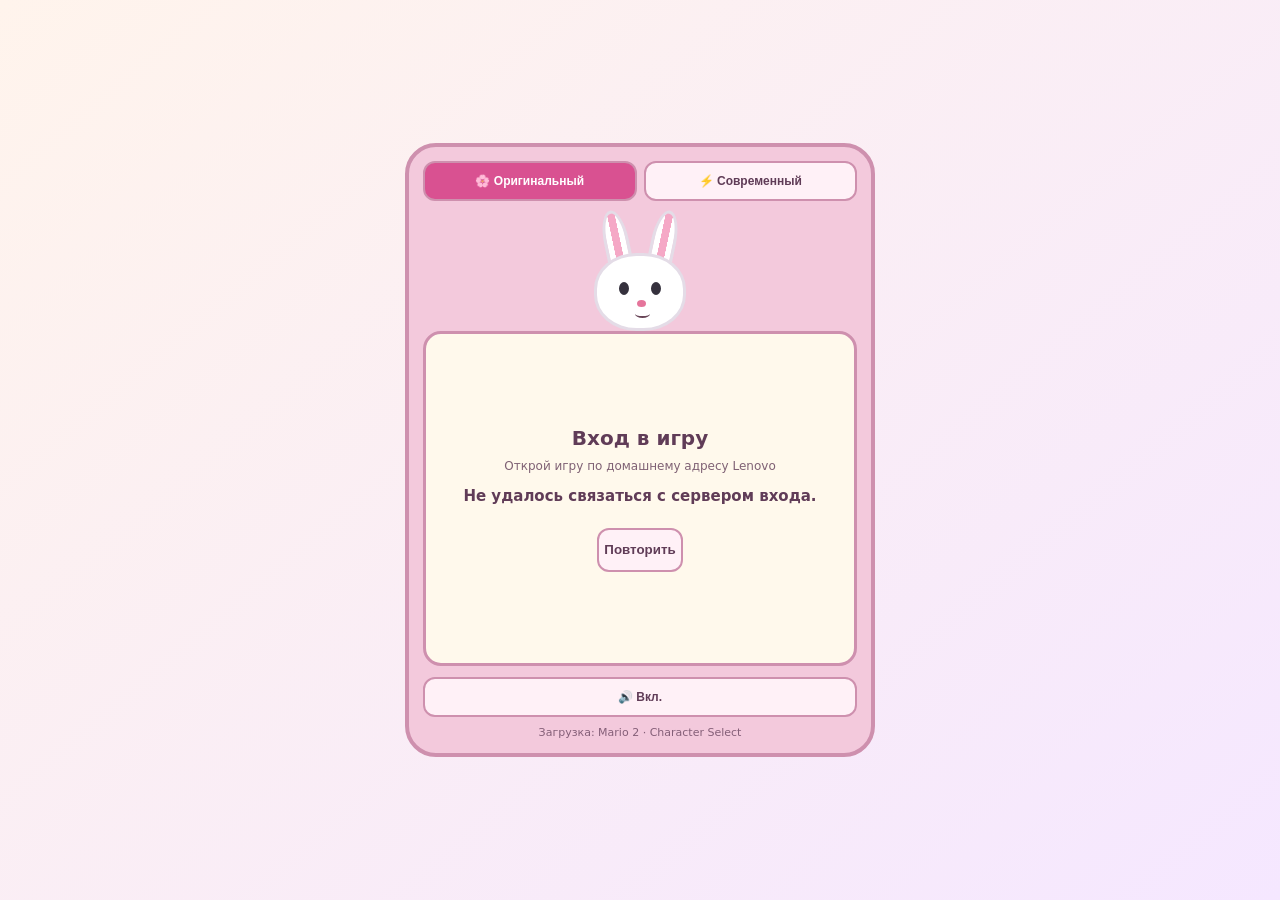
==== index.html @ db87d75c "Pause earned Mario time with native START and preserve remaining server budget" ====
<!doctype html><html lang="ru"><head><meta charset="utf-8"><meta name="viewport" content="width=device-width,initial-scale=1,viewport-fit=cover"><title>Умный зайчик</title><link rel="stylesheet" href="styles.css?v=english-lessons-20261122"></head><body>
<main class="console auth-required" id="app">
 <div class="theme-bar"><button data-theme="original" class="selected">🌸 Оригинальный</button><button data-theme="modern">⚡ Современный</button><button data-theme="mario" id="mario-theme" hidden>🍄 Марио</button></div>
 <div class="nes-controls" id="nes-controls" hidden>
   <label class="nes-level-picker">Уровень <select id="nes-level"><optgroup label="Мир 1"><option value="0">1-1</option><option value="1">1-2</option><option value="2">1-3</option><option value="3">1-4</option></optgroup><optgroup label="Мир 2"><option value="4">2-1</option><option value="5">2-2</option><option value="6">2-3</option><option value="7">2-4</option></optgroup><optgroup label="Мир 3"><option value="8">3-1</option><option value="9">3-2</option><option value="10">3-3</option><option value="11">3-4</option></optgroup><optgroup label="Мир 4"><option value="12">4-1</option><option value="13">4-2</option><option value="14">4-3</option><option value="15">4-4</option></optgroup><optgroup label="Мир 5"><option value="16">5-1</option><option value="17">5-2</option><option value="18">5-3</option><option value="19">5-4</option></optgroup><optgroup label="Мир 6"><option value="20">6-1</option><option value="21">6-2</option><option value="22">6-3</option><option value="23">6-4</option></optgroup><optgroup label="Мир 7"><option value="24">7-1</option><option value="25">7-2</option><option value="26">7-3</option><option value="27">7-4</option></optgroup><optgroup label="Мир 8"><option value="28">8-1</option><option value="29">8-2</option><option value="30">8-3</option><option value="31">8-4</option></optgroup></select></label>
   <button type="button" id="nes-toggle" aria-expanded="false">📺 Настоящий уровень</button>
   <p class="hint nes-route-credit">Маршруты TAS: <a href="https://tasvideos.org/3728M" target="_blank" rel="noopener noreferrer">HappyLee и Mars608</a> · автоматическое прохождение</p>
   <div id="nes-setup" hidden>
    <label for="nes-rom">Выберите Super Mario Bros. для NES</label>
    <input id="nes-rom" type="file" accept=".nes,application/octet-stream">
    <p class="hint" id="nes-status" role="status"></p>
   </div>
 </div>
 <div class="rabbit-zone" id="mario-stage">
  <div class="nes-screen" id="nes-screen" hidden><canvas id="nes-picture" width="256" height="240" aria-label="Super Mario Bros., мир 1-1"></canvas><div class="nes-caption"><span id="nes-level-label">Мир 1-1</span><span id="nes-caption">Ждёт задания</span></div></div>
  <div class="mario-stage-tools">
   <span class="mario-area" id="mario-area">Поляна</span>
   <div class="mario-friends" role="group" aria-label="Персонажи Марио">
    <button type="button" id="mario-mushroom" aria-label="Супергриб"><span></span></button>
    <button type="button" id="mario-koopa" aria-label="Купа"><span></span></button>
    <button type="button" id="mario-goomba" aria-label="Гумба"><span></span></button>
   </div>
  </div>
  <div class="mario-track" id="mario-track">
   <div class="rabbit" id="rabbit"><div class="ear left"></div><div class="ear right"></div><div class="head"><i class="eye left"></i><i class="eye right"></i><i class="nose"></i><i class="smile"></i></div><span class="mario-art" id="mario-art" aria-hidden="true"></span></div>
   <span class="mario-flag" aria-hidden="true"></span>
  </div>
  <span class="mario-stars" aria-hidden="true">✦　✧　✦</span>
  <span class="mario-secret" id="mario-secret" role="status"></span>
 </div>
 <section class="display" aria-live="polite"><div class="stats" id="stats" hidden><span id="counter"></span><span id="score"></span></div><div class="progress" id="progress" hidden><div id="progress-fill"></div></div><h1 id="heading">🐰 Умный зайчик</h1><p class="hint" id="hint">Выбери игру!</p><div class="digits" id="digits" hidden></div><p class="message" id="message">Готов играть?</p><table class="school-table" id="school-table" hidden></table><div class="game-grid" id="game-menu"></div><div id="math-modes" hidden><div class="game-grid" id="math-games"></div><button id="math-modes-back" type="button" class="wide">← Предметы</button></div><div id="school-menu" hidden></div><div id="math-menu" hidden><div class="math-lengths" id="math-lengths" role="group" aria-label="Количество заданий"></div><button type="button" id="math-back" class="wide">← Математика</button></div><div id="russian-menu" hidden></div><div id="player-panel" hidden></div><p id="russian-detail" class="hint" hidden></p><div class="answers" id="answers" hidden></div><div class="keypad" id="keypad" hidden></div><div id="finished" hidden><button id="replay" class="wide">🎮 Играть ещё</button><button id="round-album" class="wide" hidden>📒 Мой альбом</button></div>
 <div id="settings" class="settings" hidden><label><input type="checkbox" id="auto-music" checked> Автоматический выбор музыки</label><label>Мелодия<select id="song"></select></label><label>🎵 Музыка <output id="music-value">35%</output><input type="range" id="music-volume" min="0" max="100" value="35"></label><label>✅ Сигналы заданий <output id="task-value">65%</output><input type="range" id="task-volume" min="0" max="100" value="65"></label><label>🔊 Эффекты <output id="fx-value">65%</output><input type="range" id="fx-volume" min="0" max="100" value="65"></label><label><input type="checkbox" id="enable-music" checked> Фоновая музыка</label><label><input type="checkbox" id="enable-victory" checked> Победная фанфара</label><button id="preview" class="wide">▶ Прослушать музыку</button><button id="test-victory" class="wide">🏆 Проверить фанфару</button><button id="settings-back" class="wide">← Назад</button></div>
 </section><nav class="toolbar player-nav" id="player-nav" aria-label="Профиль игрока" hidden><button id="choose-player">👤 Выбрать игрока</button><button id="open-album" hidden>📒 Мой альбом</button><button id="parent-settings" hidden>⚙️ Родителю</button><button id="logout-player" hidden>Выйти</button></nav><nav class="toolbar"><button id="home">⌂ Меню</button><button id="open-settings">🎵 Музыка</button><button id="mute">🔊 Вкл.</button></nav><p class="track-label" id="track-label">Готов к игре</p>
</main><script src="app.js?v=personal-music-20261122" defer></script><script src="russian-curriculum.js" defer></script><script src="russian.js?v=profile-classes" defer></script><script src="school-curriculum.js?v=english-lessons-20261122" defer></script><script src="school.js?v=english-lessons-20261122" defer></script><script src="players.js?v=personal-music-20261122" defer></script><script src="mario-replay.js?v=mario-32-20261122" defer></script><script src="mario-manual.js?v=pause-budget-20261122" defer></script></body></html>
---- styles.css ----
*{box-sizing:border-box}body{margin:0;min-height:100dvh;display:grid;place-items:center;background:linear-gradient(140deg,#fff4ec,#f5e7ff);padding:20px 10px;font-family:system-ui,sans-serif}.console{--shell:#f3c9dc;--edge:#ce90ae;--panel:#fff9ec;--text:#603c57;--button:#fff1f7;--accent:#d95191;width:min(100%,470px);background:var(--shell);border:4px solid var(--edge);border-radius:31px;padding:14px;color:var(--text)}.console.modern{--shell:#292347;--edge:#7763b2;--panel:#151f37;--text:#e5faff;--button:#3a315f;--accent:#26d9e7;border-radius:13px}button{cursor:pointer;touch-action:manipulation;color:var(--text);background:var(--button);border:2px solid var(--edge);border-radius:12px;font-weight:750;padding:11px 5px}.theme-bar,.toolbar{display:flex;gap:7px}.theme-bar button,.toolbar button{flex:1;font-size:12px}.theme-bar button.selected{background:var(--accent);color:#fff}.rabbit-zone{height:130px;display:flex;align-items:end;justify-content:center}.rabbit{width:92px;height:78px;position:relative;transform-origin:bottom;animation:idle 2s ease-in-out infinite}.ear{position:absolute;top:-43px;width:25px;height:64px;border:3px solid #e4dce7;border-radius:55% 55% 25% 25%;background:linear-gradient(90deg,#fff 30%,#f5a8c6 31%,#f5a8c6 70%,#fff 71%)}.ear.left{left:10px;transform:rotate(-12deg)}.ear.right{right:10px;transform:rotate(12deg)}.head{position:absolute;inset:0;background:#fff;border:3px solid #e4dce7;border-radius:46%}.eye{position:absolute;top:26px;width:10px;height:13px;border-radius:50%;background:#35313d;animation:blink 4s infinite}.eye.left{left:22px}.eye.right{right:22px}.nose{position:absolute;top:44px;left:40px;width:9px;height:7px;background:#e5759b;border-radius:50%}.smile{position:absolute;top:54px;left:38px;width:15px;height:8px;border-bottom:2px solid #684557;border-radius:50%}.modern .ear{background:linear-gradient(90deg,#baa3ff 30%,#2ce4eb 31%,#2ce4eb 70%,#baa3ff 71%);border-color:#7d6bdc;border-radius:6px}.modern .head{background:#ab95ee;border-color:#7d6bdc;border-radius:20px}.modern .eye{background:#24faff;border-radius:3px;box-shadow:0 0 8px #24faff}.rabbit.happy{animation:hop .3s 3}.rabbit.sad{animation:shake .3s 2}.rabbit.party{animation:dance .3s infinite alternate}@keyframes idle{50%{transform:translateY(-5px)}}@keyframes hop{50%{transform:translateY(-22px) rotate(7deg)}}@keyframes shake{25%{transform:translateX(-8px) rotate(-8deg)}75%{transform:translateX(8px) rotate(8deg)}}@keyframes dance{to{transform:translateY(-12px) rotate(12deg)}}@keyframes blink{0%,94%,100%{transform:scaleY(1)}96%{transform:scaleY(.12)}}.display{background:var(--panel);border:3px solid var(--edge);border-radius:18px;padding:14px;min-height:335px;display:flex;flex-direction:column;gap:9px;justify-content:center;text-align:center}.modern .display{border-radius:7px}h1{font-size:20px;margin:0}.hint{font-size:12px;opacity:.8;margin:0}.message{font-size:15px;font-weight:750;min-height:27px;margin:5px 0}.digits{font-size:38px;font-weight:900;letter-spacing:7px;font-variant-numeric:tabular-nums}.stats{display:flex;justify-content:space-between;font-size:12px;font-weight:750}.progress{height:7px;border-radius:10px;background:#8883;overflow:hidden}.progress div{height:100%;width:0;background:var(--accent);transition:width .2s}.game-grid,.answers{display:grid;grid-template-columns:1fr 1fr;gap:8px}.game-grid button{min-height:58px}.keypad{display:grid;grid-template-columns:repeat(3,1fr);gap:7px}.keypad button{font-size:21px}.settings{text-align:left;display:flex;flex-direction:column;gap:12px}.settings[hidden]{display:none}.settings label{font-size:13px;font-weight:700}.settings select,.settings input[type=range]{width:100%;accent-color:var(--accent)}.settings select{display:block;padding:9px;background:var(--button);color:var(--text);border:1px solid var(--edge);border-radius:9px}.wide{width:100%}.toolbar{margin-top:11px}.track-label{text-align:center;font-size:11px;opacity:.75;margin:9px 0 0}[hidden]{display:none!important}

.russian-options{display:grid;grid-template-columns:1fr 1fr;gap:8px}.russian-options button{min-height:48px}.russian-options .wide{grid-column:1/-1}.russian-options button[aria-pressed=true]{border-color:var(--accent);box-shadow:inset 0 0 0 1px var(--accent)}.russian-grade-option{display:block;font-size:13px;margin:12px 0}.russian-rule{font-size:14px;line-height:1.5;white-space:pre-line}.russian-options button:disabled{opacity:.55;cursor:default}

.russian-question{font-size:16px;line-height:1.55;white-space:pre-line;font-weight:500;text-align:left;overflow-wrap:anywhere}#answers button{white-space:normal;overflow-wrap:anywhere}#finished .wide+ .wide,#finished [data-russian-back] button{margin-top:8px}
@media(max-width:600px){
body{padding:0;display:block}
.console,.console.modern{width:100%;min-height:100dvh;border:0;border-radius:0;display:flex;flex-direction:column;padding: max(12px,env(safe-area-inset-top)) 12px max(12px,env(safe-area-inset-bottom))}
.display{flex:1}
.rabbit-zone{height:110px;flex-shrink:0}
}
@media(max-width:600px){.game-grid,.answers,.russian-options{grid-template-columns:repeat(2,minmax(0,1fr))}.theme-bar button,.toolbar button{min-height:44px}}
@media(max-width:600px){
h1{font-size:26px}
.hint,.stats,.track-label{font-size:15px}
.message,.russian-question,.russian-rule{font-size:18px}
.game-grid button,.answers button,.russian-options button{font-size:17px}
.theme-bar button,.toolbar button{font-size:15px}
}
@media(max-width:600px){
  .console button,.message,.stats,.settings label{font-weight:500}
  h1{font-weight:600}
}


@media(max-width:600px){
  .console:not(.modern){--text:#42263b}
  .hint,.track-label{opacity:1}
  .theme-bar button.selected{background:#a72964}
  .modern .theme-bar button.selected{background:var(--accent);color:#151f37}
}
@media(max-width:600px){
  .menu-icon{font-size:1.42em;line-height:1;vertical-align:-.1em}
  h1 .menu-icon{font-size:1.5em}
}

@media (min-width: 601px) and (any-pointer: coarse) {
  body {
    display: block;
    padding: 0;
  }

  .console, .console.modern {
    display: flex;
    flex-direction: column;
    width: 100%;
    min-height: 100dvh;
    border: 0;
    border-radius: 0;
    padding: max(20px, env(safe-area-inset-top))
      max(24px, env(safe-area-inset-right))
      max(20px, env(safe-area-inset-bottom))
      max(24px, env(safe-area-inset-left));
  }

  .display {
    flex: 1;
    min-height: 0;
    gap: 14px;
    padding: clamp(20px, 4vw, 48px);
  }

  .rabbit-zone { flex-shrink: 0; }
  h1 { font-size: 30px; font-weight: 600; }
  .hint, .stats, .track-label, .settings label, .russian-grade-option { font-size: 17px; }
  .message, .russian-question, .russian-rule { font-size: 22px; }
  .russian-question, .russian-rule {
    max-width: 65ch;
    margin-inline: auto;
  }
  .game-grid, .answers, .russian-options {
    grid-template-columns: repeat(2, minmax(0, 1fr));
    gap: 12px;
  }
  .console button {
    min-height: 52px;
    font-size: 18px;
    font-weight: 500;
    overflow-wrap: anywhere;
  }
  .menu-icon { font-size: 1.42em; line-height: 1; vertical-align: -.1em; }
}

.player-nav { flex-wrap: wrap; }
.player-nav button { min-width: min(120px, 100%); overflow-wrap: anywhere; }
.player-choices, .player-create, .album-tray { display: flex; flex-wrap: wrap; justify-content: center; gap: 8px; }
.player-choices button, .album-tray button, .player-create button { padding-inline: 12px; min-height: 44px; }
.player-choices button[aria-pressed=true], .album-tray button[aria-pressed=true] {
  border-color: var(--accent);
  box-shadow: inset 0 0 0 1px var(--accent);
}
.player-create { margin-top: 14px; align-items: end; }
.player-create label { display: grid; gap: 4px; text-align: left; }
.player-create input, .player-create select {
  max-width: 100%;
  min-height: 44px;
  padding: 6px;
  font: inherit;
  color: var(--text);
  background: var(--button);
  border: 1px solid var(--edge);
  border-radius: 8px;
}
.album-progress { margin: 0 0 8px; }
.auth-form { display: grid; gap: 12px; text-align: left; margin: 12px 0; }
.auth-form label { display: grid; gap: 5px; }
.auth-form input, .auth-form select {
  width: 100%; min-height: 44px; padding: 10px;
  color: var(--text); background: var(--button);
  border: 2px solid var(--edge); border-radius: 10px; font: inherit;
}
.auth-form .auth-remember { display: flex; align-items: center; gap: 8px; }
.auth-remember input { width: 20px; min-height: 20px; }
.auth-required #game-menu, .auth-required #player-nav,
.auth-required #open-settings, .auth-required #home, .auth-required .nes-controls { display: none !important; }
#album-page {
  position: relative;
  width: 100%;
  height: clamp(340px, 54svh, 560px);
  border: 2px solid var(--edge);
  background: var(--panel);
  overflow: hidden;
  padding: 0;
  border-radius: 18px;
  touch-action: none;
  user-select: none;
  -webkit-user-select: none;
  -webkit-touch-callout: none;
  margin-top: 12px;
  cursor: grab;
  overscroll-behavior: contain;
}
#album-world {
  position: absolute;
  left: 0;
  top: 0;
  width: 1600px;
  height: 1600px;
  background: repeating-linear-gradient(var(--panel) 0 27px, var(--shell) 28px 29px);
  will-change: transform;
  transform-origin: 0 0;
}
#album-world .album-sticker {
  position: absolute;
  transform: translate(-50%, -50%);
  display: grid;
  place-content: center;
  width: 96px;
  height: 96px;
  min-height: 96px;
  border: 3px solid #fff;
  border-radius: 50%;
  background: #fbe1ee;
  color: #42263b;
  box-shadow: 0 2px 5px #0003;
  text-align: center;
  font: 500 12px/1.1 system-ui, sans-serif;
  padding: 4px;
  touch-action: none;
  cursor: grab;
}
#album-world .album-sticker:focus-visible { outline: 3px solid var(--accent); }
#album-world .album-sticker.album-dragging {
  cursor: grabbing;
  z-index: 2;
  outline: 3px solid var(--accent);
  box-shadow: 0 5px 12px #0005;
}
#album-world .album-sticker .sticker-art {
  display: block;
  width: 46px;
  height: 46px;
  margin: 0 auto 3px;
  font-size: 38px;
  line-height: 46px;
  pointer-events: none;
}
#album-world .sticker-art img { max-height: 46px; }
#album-world .album-sticker > span:last-child { max-width: 80px; }
#album-world .album-sticker[data-kind=books] { background: #e7ebff; }
#album-world .album-sticker[data-kind=detective] { background: #ffeec2; }
#album-world .album-sticker[data-kind=rocket] { background: #d8f4e0; }
.album-actions {
  display: flex;
  align-items: center;
  justify-content: center;
  flex-wrap: wrap;
  gap: 8px;
  margin: 10px 0;
}
.album-actions button { flex: 1; min-height: 44px; }
.album-zoom { display: flex; align-items: center; justify-content: center; gap: 10px; margin: 10px 0; }
.album-zoom button { min-width: 48px; min-height: 44px; font-size: 20px; }
.album-zoom output { min-width: 60px; font-variant-numeric: tabular-nums; }
.album-empty { position: relative; display: block; padding: 24px; pointer-events: none; }
.sticker-dialog {
  width: min(90vw, 420px);
  max-height: 85dvh;
  overflow-y: auto;
  padding: 22px;
  border: 3px solid var(--edge);
  border-radius: 22px;
  color: var(--text);
  background: var(--panel);
  text-align: center;
  font-weight: 400;
}
.sticker-dialog::backdrop { background: #0008; }
.sticker-dialog > .sticker-art {
  display: grid;
  place-items: center;
  width: 100%;
  height: 200px;
  font-size: 120px;
  margin: 0 auto 12px;
}
.sticker-dialog .sticker-art img, .sticker-dialog .sticker-art canvas { max-height: 200px; }
.sticker-dialog h2 { font-size: 24px; font-weight: 500; }
.sticker-dialog p { font-size: 16px; line-height: 1.5; }
.sticker-bio { text-align: left; }
.sticker-bio p { margin: 12px 0; }
.sticker-bio strong { font-weight: 500; }
.sticker-dialog .sticker-reward-heading { font-size: 18px; font-weight: 500; margin-top: 24px; }
.sticker-dialog button { min-width: 120px; min-height: 44px; }
.sticker-dialog > .sticker-art.mario-coin { width: 100px; height: 150px; display: block; }
.sticker-art img { width: 100%; height: 100%; object-fit: contain; }
.sticker-art canvas { width: 100%; height: 100%; object-fit: contain; image-rendering: pixelated; }
.sticker-art.mario-coin {
  display: inline-block;
  width: 30px;
  height: 38px;
  border: 4px solid #d48b0b;
  border-radius: 50%;
  background: linear-gradient(110deg,#fff6a8,#ffc531 58%,#e9a00d);
  box-shadow: inset 0 0 0 2px #ffed78, 2px 2px 0 #9d631a;
  position: relative;
}
.mario-coin::after {
  content: '';
  position: absolute;
  top: 22%;
  left: 35%;
  width: 28%;
  height: 56%;
  border-radius: 3px;
  background: #a76a10;
  box-shadow: 2px 0 #ffed78;
}
.album-tray button .sticker-art, .mario-sticker-card .sticker-art, #player-panel > .sticker-art {
  display: block;
  width: 52px;
  height: 52px;
  margin: 0 auto 5px;
  font-size: 36px;
}
.mario-collection { margin-top: 18px; }
.mario-collection h2, .mario-sticker-card h4 { margin: 0; }
.sticker-collection-covers { display: grid; grid-template-columns: repeat(2,minmax(0,1fr)); gap: 12px; margin-top: 16px; }
.sticker-collection-cover { min-width: 0; min-height: 166px; display: flex; flex-direction: column; align-items: center; justify-content: center; gap: 10px; font-size: 16px; }
.sticker-collection-cover-art { display: flex; align-items: center; justify-content: center; gap: 2px; width: 100%; height: 112px; }
.sticker-collection-cover-art .sticker-art { display: block; width: 88px; height: 112px; font-size: 52px; }
.sticker-collection-cover-pair .sticker-art { width: 60px; }
.sticker-collection-content { margin-top: 16px; }
.sticker-collections-back { min-height: 44px; }
.sticker-collection-heading { margin: 16px 0 8px; }
.mario-collection-grid { display: grid; grid-template-columns: repeat(2,minmax(0,1fr)); gap: 10px; }
.mario-sticker-card {
  padding: 10px;
  border: 2px solid var(--edge);
  border-radius: 14px;
  display: flex;
  flex-direction: column;
  gap: 6px;
}
.mario-sticker-card p { margin: 0 0 auto; }
.mario-sticker-card button, #player-panel > button { min-height: 44px; }
@media (max-width: 360px) { .mario-collection-grid { grid-template-columns: 1fr; } }

.math-lengths {
  display: grid;
  grid-template-columns: repeat(3, minmax(0, 1fr));
  gap: 8px;
  margin-bottom: 10px;
}
.math-lengths button, #math-back { min-height: 44px; }

.mario-stage-tools, .mario-art, .mario-flag, .mario-stars, .mario-secret { display: none; }
.mario-track { display: contents; }
.console.mario {
  --shell: #e5f1ff;
  --edge: #839dbe;
  --panel: #fffaf0;
  --text: #253450;
  --button: #fff5e4;
  --accent: #a63831;
}
.console.mario .theme-bar button.selected { background: var(--accent); color: #fff; }
.console.mario .rabbit-zone {
  position: relative;
  isolation: isolate;
  min-height: 164px;
  margin: 10px 0 6px;
  border: 1px solid #9ebdd5;
  border-radius: 16px;
  background:
    radial-gradient(ellipse 48% 57% at 85% 117%, #a5c99b 99%, transparent),
    radial-gradient(ellipse 57% 58% at 12% 113%, #c7df9e 99%, transparent),
    linear-gradient(#a3d3f5, #eef9f6);
}
.console.mario .rabbit-zone[data-area=hills] {
  background:
    radial-gradient(ellipse 51% 66% at 14% 113%, #95bed3 99%, transparent),
    radial-gradient(ellipse 53% 63% at 83% 111%, #b2d6bb 99%, transparent),
    linear-gradient(#a4cef0, #f1f9ee);
}
.console.mario .rabbit-zone[data-area=castle] {
  background:
    radial-gradient(ellipse 52% 49% at 73% 113%, #c6b4ce 99%, transparent),
    radial-gradient(ellipse 47% 44% at 11% 109%, #edccbb 99%, transparent),
    linear-gradient(#c5b3df, #fff0d8);
}
.console.mario .rabbit-zone[data-night=true] {
  background:
    radial-gradient(ellipse 53% 58% at 15% 115%, #397179 99%, transparent),
    radial-gradient(ellipse 49% 47% at 87% 109%, #506683 99%, transparent),
    linear-gradient(#303d71, #6a739e);
}
.console.mario .rabbit-zone::after {
  position: absolute;
  inset: auto 0 0;
  height: 16px;
  border-radius: 0 0 15px 15px;
  content: '';
  background: linear-gradient(#6a904e 0 4px, #ac765d 4px 12px, #865c50 12px);
  pointer-events: none;
}
.console.mario .mario-stage-tools {
  position: absolute;
  inset: 5px 10px auto;
  display: flex;
  align-items: flex-start;
  justify-content: space-between;
  gap: 5px;
}
.mario-area {
  padding: 4px 8px;
  background: #f5fbff;
  border-radius: 8px;
  font-size: 12px;
  line-height: 1.25;
}
.mario-friends { display: flex; gap: 4px; }
.console.mario .mario-friends button {
  box-sizing: border-box;
  width: 44px;
  height: 44px;
  min-height: 44px;
  padding: 0;
  background: #fff9efb5;
  border: 1px solid #a8bfd2;
  border-radius: 12px;
  touch-action: manipulation;
}
.mario-friends span, .console.mario .mario-art {
  display: block;
  width: 100%;
  height: 100%;
  background: center / contain no-repeat;
}
#mario-mushroom span { background-image: url('assets/sprites/mario/drawn/mushroom.png'); }
#mario-koopa span { background-image: url('assets/sprites/mario/drawn/koopa.png'); }
#mario-koopa[data-shell=true] span { background-image: url('assets/sprites/mario/drawn/shell.png'); }
#mario-goomba span { background-image: url('assets/sprites/mario/drawn/goomba.png'); }
.console.mario .mario-track {
  position: absolute;
  inset: 51px 36px 15px 36px;
  display: block;
  pointer-events: none;
}
.console.mario .rabbit {
  position: absolute;
  z-index: 2;
  left: var(--course-position, 0%);
  bottom: 0;
  width: 74px;
  height: 74px;
  transform: translateX(-50%);
  animation: none;
  transition: left .45s ease-out;
  pointer-events: auto;
  cursor: pointer;
}
.console.mario .rabbit > :not(.mario-art) { display: none; }
.console.mario .mario-art { background-image: url('assets/sprites/mario/drawn/hero.png'); }
.console.mario .rabbit.happy .mario-art { animation: hop .4s ease-in-out; }
.console.mario .rabbit.sad .mario-art { animation: shake .35s ease-in-out; }
.console.mario .rabbit.party .mario-art { animation: hop .5s ease-in-out 2; }
.console.mario .mario-flag {
  position: absolute;
  right: 0;
  bottom: 0;
  display: block;
  width: 4px;
  height: 78px;
  background: #405379;
  border-radius: 3px 3px 0 0;
}
.mario-flag::before {
  content: '';
  display: block;
  width: 25px;
  height: 16px;
  margin-top: 7px;
  background: #e64d4d;
  clip-path: polygon(0 0,100% 50%,0 100%);
}
.mario-flag::after {
  content: '';
  display: block;
  width: 8px;
  height: 8px;
  margin: -25px 0 0 -2px;
  border-radius: 50%;
  background: #ffd56b;
}
[data-arrived=true] .mario-flag::before { background: #438e64; }
.console.mario [data-surprise=true] .mario-stars,
.console.mario [data-night=true] .mario-stars {
  position: absolute;
  left: 25%;
  top: 38%;
  display: block;
  color: #fff4c5;
  text-shadow: 0 1px 5px #64533999;
  pointer-events: none;
}
.console.mario .mario-secret:not(:empty) {
  position: absolute;
  z-index: 3;
  bottom: 24px;
  left: 50%;
  transform: translateX(-50%);
  display: block;
  width: max-content;
  max-width: 80%;
  padding: 4px 9px;
  background: #fff8d9;
  border-radius: 7px;
  font-weight: 650;
  font-size: 12px;
  pointer-events: none;
}
@media (prefers-reduced-motion: reduce) {
  .console.mario .rabbit { transition: none; }
  .console.mario .rabbit .mario-art { animation: none; }
}
@media (max-width: 380px) {
  .theme-bar:has(#mario-theme:not([hidden])) button {
    min-width: 0;
    font-size: 12px;
    overflow-wrap: anywhere;
  }
}

.nes-controls {
  margin-top: 8px;
  text-align: center;
}
.nes-controls > button { min-height: 44px; padding-inline: 12px; }
.nes-level-picker {
  display: inline-flex;
  align-items: center;
  gap: 6px;
  margin: 0 6px 6px 0;
}
.nes-level-picker select {
  min-height: 44px;
  padding-inline: 6px;
  font: inherit;
  color: inherit;
  background: var(--panel);
  border: 2px solid var(--edge);
  border-radius: 10px;
}
#nes-setup {
  display: grid;
  justify-items: center;
  gap: 5px;
  padding: 10px;
  overflow-wrap: anywhere;
}
#nes-setup label { font-weight: 600; }
#nes-rom { max-width: 100%; }
.console.mario .rabbit-zone[data-nes=true] {
  display: grid;
  place-items: center;
  height: auto;
  padding: 6px;
  background: #18213b;
}
.console.mario [data-nes=true] .mario-stage-tools,
.console.mario [data-nes=true] .mario-track,
.console.mario [data-nes=true] .mario-stars,
.console.mario [data-nes=true] .mario-secret,
.console.mario [data-nes=true].rabbit-zone::after { display: none; }
.nes-screen { width: min(100%, 320px); color: #f0f5ff; }
.nes-screen canvas {
  display: block;
  width: 100%;
  max-height: min(34dvh, 275px);
  object-fit: contain;
  image-rendering: pixelated;
  background: #14192b;
}
.nes-caption {
  display: flex;
  flex-wrap: wrap;
  justify-content: space-between;
  gap: 4px 12px;
  padding: 4px 5px;
  font-size: 12px;
}

.school-table {
  width: 100%;
  border-collapse: collapse;
  text-align: left;
}
.school-table caption {
  margin-bottom: .35em;
  font-weight: 600;
  text-align: left;
}
.school-table th, .school-table td {
  padding: .4em .65em;
  border: 1px solid var(--edge);
}
.school-table th {
  font-weight: 600;
}
.school-table td {
  text-align: right;
  font-variant-numeric: tabular-nums;
}


/* Manual NES occupies the viewport. Only the emulator's 8px black overscan is
   cropped; the visible 240x224 game keeps its original square-pixel ratio. */
html:has(.manual-playing), body:has(.manual-playing), .manual-playing * {
  user-select: none !important; -webkit-user-select: none !important;
  -webkit-touch-callout: none !important; -webkit-tap-highlight-color: transparent;
}
html:has(.manual-playing), body:has(.manual-playing) { touch-action: none; overscroll-behavior: none; }
body:has(.manual-playing) { display: block; padding: 0; overflow: hidden; background: #10131b; }
.console.manual-playing, .console.manual-playing.modern {
  position: fixed; inset: 0; width: 100%; height: 100vh; height: 100dvh;
  min-height: 0; padding: 0; border: 0; border-radius: 0; background: #10131b;
  color: #eef1f7; user-select: none; -webkit-user-select: none; -webkit-touch-callout: none;
  overscroll-behavior: none;
}
.manual-playing > .theme-bar, .manual-playing > .rabbit-zone, .manual-playing > .nes-controls,
.manual-playing > .toolbar, .manual-playing > .track-label,
.manual-playing .display > h1, .manual-playing .display > .hint, .manual-playing .display > .message { display: none !important; }
.manual-playing .display {
  display: block; width: 100%; height: 100%; min-height: 0; padding: 0;
  border: 0; border-radius: 0; background: transparent;
}
.manual-playing #player-panel { height: 100%; }
.manual-layout {
  --safe: max(env(safe-area-inset-left),env(safe-area-inset-right));
  --key: clamp(40px, calc((100vw - 100dvh * 15 / 14 - 2 * var(--safe)) / 6 - 6px), 56px);
  display: grid; grid-template-columns: minmax(0,1fr) min(107.142857dvh,calc(100vw - 280px - 2 * var(--safe))) minmax(0,1fr);
  align-items: center; width: 100%; height: 100%; gap: 0; touch-action: none;
}
.manual-view { position: relative; width: 100%; aspect-ratio: 240 / 224; overflow: hidden; background: #000; }
.manual-view canvas {
  position: absolute; display: block; left: -3.333333%; top: -3.571429%;
  width: 106.666667%; height: 107.142857%; max-width: none; max-height: none;
  image-rendering: pixelated; pointer-events: none;
}
.manual-side { position: relative; height: 100%; min-width: 0; }
.manual-left { margin-left: env(safe-area-inset-left); }
.manual-right { margin-right: env(safe-area-inset-right); }
.manual-playing button, .manual-playing select { font: 500 15px system-ui,sans-serif; min-height: 44px; }
.manual-side button {
  background: #363d4a; color: #fff; border: 2px solid #f7f8fb; box-shadow: none;
  touch-action: none; -webkit-tap-highlight-color: transparent;
}
.manual-top { position: absolute; top: max(16px,env(safe-area-inset-top)); left: 0; right: 0; display: flex; justify-content: center; gap: 6px; padding: 0 4px; }
.manual-top button { padding: 5px 8px; font-size: 13px; }
#manual-clock { position: absolute; top: max(18px,env(safe-area-inset-top)); left: 5px; right: 5px; margin: 0; font-size: 14px; line-height: 1.3; font-weight: 400; font-variant-numeric: tabular-nums; }
#manual-status { position: absolute; top: 64px; left: 6px; right: 6px; margin: 0; font: 400 12px/1.35 system-ui,sans-serif; overflow-wrap: anywhere; }
.mario-touch-controls { touch-action: none; user-select: none; -webkit-user-select: none; -webkit-touch-callout: none; }
.manual-playing .mario-touch-controls button {
  width: var(--key); height: var(--key); min-height: 0; min-width: 0; padding: 0;
  border-radius: 50%; font: 500 23px/1 system-ui,sans-serif; opacity: .8;
}
.manual-playing .mario-touch-controls button[aria-pressed=true] { opacity: 1; background: #687996; border-color: #fff; }
.manual-dpad {
  position: absolute; left: 50%; bottom: max(28px,env(safe-area-inset-bottom)); transform: translateX(-50%);
  display: grid; grid-template-columns: repeat(3,var(--key)); grid-template-rows: repeat(3,var(--key)); gap: 4px;
}
.manual-dpad [data-direction=up] { grid-area: 1 / 2; }
.manual-dpad [data-direction=left] { grid-area: 2 / 1; }
.manual-dpad [data-direction=right] { grid-area: 2 / 3; }
.manual-dpad [data-direction=down] { grid-area: 3 / 2; }
.manual-action-pad { position: absolute; left: 50%; bottom: max(45px,env(safe-area-inset-bottom)); transform: translateX(-50%); display: flex; align-items: start; gap: 10px; }
.manual-action { display: grid; justify-items: center; gap: 8px; }
.manual-action-b { padding-top: 28px; }
.manual-control-note { color: #ccd2df; font: 400 12px/1.2 system-ui,sans-serif; white-space: nowrap; }
#manual-home { position: absolute; top: 62px; left: 50%; transform: translateX(-50%); min-height: 40px; padding: 6px 8px; white-space: nowrap; font-size: 13px; }
#manual-status { top: 110px; }
#manual-start { position: absolute; top: 144px; left: 4px; right: 4px; width: calc(100% - 8px); min-height: 44px; padding: 5px; font-size: 12px; }
@media (orientation: portrait) {
  .manual-layout { --key: clamp(40px,12vw,56px); grid-template-columns: 1fr 1fr; grid-template-rows: minmax(0,1fr) minmax(300px,38dvh); }
  .manual-view { grid-row: 1; grid-column: 1 / -1; justify-self: center; width: min(100vw,calc((100dvh - 300px) * 15 / 14),66.428571dvh); }
  .manual-left { grid-row: 2; grid-column: 1; }
  .manual-right { grid-row: 2; grid-column: 2; }
  #manual-clock { top: 4px; }
  #manual-home { top: 32px; }
  #manual-status { top: 76px; }
  #manual-start { top: 110px; }
  .manual-top { top: 0; }
  .manual-dpad { bottom: max(8px,env(safe-area-inset-bottom)); }
  .manual-action-pad { bottom: max(35px,env(safe-area-inset-bottom)); }
}
@media (max-width: 380px) {
  .manual-control-note { font-size: 11px; }
}

/* Album cosmetics affect only the background, never the sticker coordinates. */
#album-page[data-decoration=dots], #album-page[data-decoration=dots] #album-world { background-color: #f9f5ff; background-image: radial-gradient(#ba9bd9 2px,transparent 2px); background-size: 24px 24px; }
#album-page[data-decoration=stars], #album-page[data-decoration=stars] #album-world { background-color: #fff5d7; background-image: url("data:image/svg+xml,%3Csvg xmlns='http://www.w3.org/2000/svg' width='60' height='60'%3E%3Cpath d='m30 13 4 11 12 1-9 8 3 12-10-7-10 7 3-12-9-8 12-1z' fill='%23dfb34d' opacity='.45'/%3E%3C/svg%3E"); }
#album-page[data-decoration=space], #album-page[data-decoration=space] #album-world { background-color: #202c52; background-image: radial-gradient(#faf2bd 1px,transparent 2px),radial-gradient(#b4c4ec 1px,transparent 2px); background-size: 38px 38px,67px 67px; background-position: 0 0,17px 19px; }
.album-decorations { display: flex; flex-wrap: wrap; gap: 8px; justify-content: center; }
.album-decorations h2,.album-decorations p { width: 100%; }
.album-decorations button { min-height: 44px; padding: 10px; }

/* World selection is outside the full-screen NES controller. */
.mario-world-grid {display:grid;grid-template-columns:repeat(2,minmax(0,1fr));gap:12px;text-align:left;}
.mario-world-grid fieldset {min-width:0;border:2px solid var(--edge);border-radius:18px;padding:10px;}
.mario-world-grid legend {font-weight:700;padding:0 6px;}
.mario-world-levels {display:grid;grid-template-columns:repeat(2,minmax(0,1fr));gap:8px;}
.mario-world-levels button {min-width:0;min-height:48px;padding:8px 4px;}
.nes-route-credit {font-size:.8em;}
@media(max-width:420px){.mario-world-grid{grid-template-columns:1fr;}.mario-world-levels{grid-template-columns:repeat(4,minmax(0,1fr));}}

.english-scope {text-align:left;overflow-wrap:anywhere;line-height:1.5;}
.english-counts {margin-top:14px;}
.english-lesson-picker {display:grid;gap:14px;margin-top:14px;text-align:left;}
.english-lesson-picker fieldset {min-width:0;border:2px solid var(--edge);border-radius:16px;padding:10px;}
.english-lesson-picker legend {font-weight:700;}
.english-lesson-picker label {display:flex;align-items:center;gap:10px;min-height:48px;cursor:pointer;padding:8px 2px;}
.english-lesson-picker input {width:22px;height:22px;flex:none;accent-color:var(--accent);}
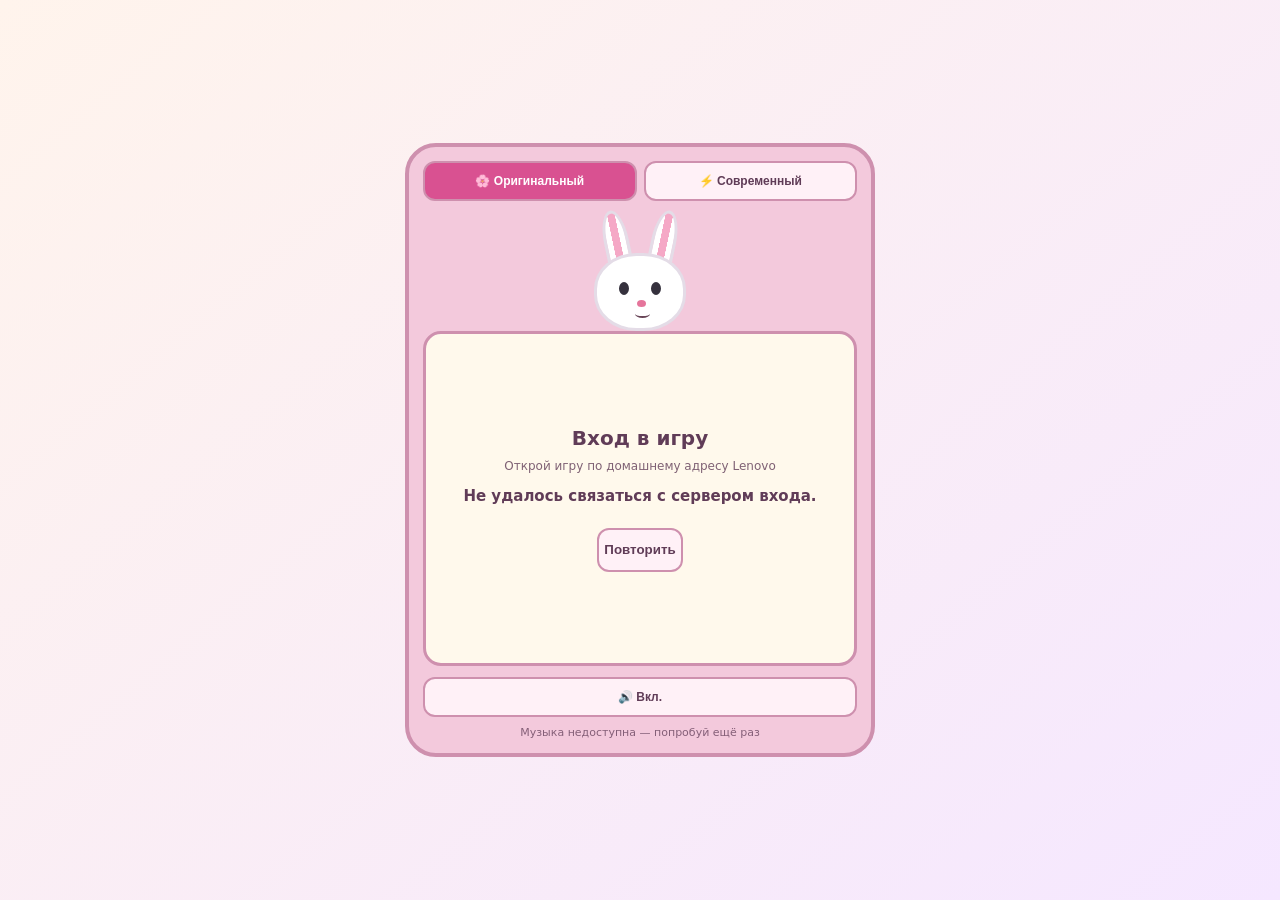
==== commit ff6ac452: "Earn Mario access through mixed curriculum missions and bank training bonuses" ====
--- a/index.html
+++ b/index.html
@@ -1,8 +1,9 @@
-<!doctype html><html lang="ru"><head><meta charset="utf-8"><meta name="viewport" content="width=device-width,initial-scale=1,viewport-fit=cover"><title>Умный зайчик</title><link rel="stylesheet" href="styles.css?v=english-lessons-20261122"></head><body>
+<!doctype html><html lang="ru"><head><meta charset="utf-8"><meta name="viewport" content="width=device-width,initial-scale=1,viewport-fit=cover"><title>Умный зайчик</title><link rel="stylesheet" href="styles.css?v=mario-secrets-world2-20261122"></head><body>
 <main class="console auth-required" id="app">
  <div class="theme-bar"><button data-theme="original" class="selected">🌸 Оригинальный</button><button data-theme="modern">⚡ Современный</button><button data-theme="mario" id="mario-theme" hidden>🍄 Марио</button></div>
  <div class="nes-controls" id="nes-controls" hidden>
    <label class="nes-level-picker">Уровень <select id="nes-level"><optgroup label="Мир 1"><option value="0">1-1</option><option value="1">1-2</option><option value="2">1-3</option><option value="3">1-4</option></optgroup><optgroup label="Мир 2"><option value="4">2-1</option><option value="5">2-2</option><option value="6">2-3</option><option value="7">2-4</option></optgroup><optgroup label="Мир 3"><option value="8">3-1</option><option value="9">3-2</option><option value="10">3-3</option><option value="11">3-4</option></optgroup><optgroup label="Мир 4"><option value="12">4-1</option><option value="13">4-2</option><option value="14">4-3</option><option value="15">4-4</option></optgroup><optgroup label="Мир 5"><option value="16">5-1</option><option value="17">5-2</option><option value="18">5-3</option><option value="19">5-4</option></optgroup><optgroup label="Мир 6"><option value="20">6-1</option><option value="21">6-2</option><option value="22">6-3</option><option value="23">6-4</option></optgroup><optgroup label="Мир 7"><option value="24">7-1</option><option value="25">7-2</option><option value="26">7-3</option><option value="27">7-4</option></optgroup><optgroup label="Мир 8"><option value="28">8-1</option><option value="29">8-2</option><option value="30">8-3</option><option value="31">8-4</option></optgroup></select></label>
+   <button type="button" id="nes-secrets">📖 Секреты Марио</button>
    <button type="button" id="nes-toggle" aria-expanded="false">📺 Настоящий уровень</button>
    <p class="hint nes-route-credit">Маршруты TAS: <a href="https://tasvideos.org/3728M" target="_blank" rel="noopener noreferrer">HappyLee и Mars608</a> · автоматическое прохождение</p>
    <div id="nes-setup" hidden>
@@ -12,7 +13,7 @@
    </div>
  </div>
  <div class="rabbit-zone" id="mario-stage">
-  <div class="nes-screen" id="nes-screen" hidden><canvas id="nes-picture" width="256" height="240" aria-label="Super Mario Bros., мир 1-1"></canvas><div class="nes-caption"><span id="nes-level-label">Мир 1-1</span><span id="nes-caption">Ждёт задания</span></div></div>
+  <div class="nes-screen" id="nes-screen" hidden><canvas id="nes-picture" width="256" height="240" aria-label="Super Mario Bros., мир 1-1"></canvas><div id="nes-secret-notice" class="nes-secret-notice" hidden><p id="nes-secret-text" role="status"></p><button id="nes-secret-skip" type="button">Пропустить показ</button></div><div class="nes-caption"><span id="nes-level-label">Мир 1-1</span><span id="nes-caption">Ждёт задания</span></div></div>
   <div class="mario-stage-tools">
    <span class="mario-area" id="mario-area">Поляна</span>
    <div class="mario-friends" role="group" aria-label="Персонажи Марио">
@@ -31,4 +32,4 @@
  <section class="display" aria-live="polite"><div class="stats" id="stats" hidden><span id="counter"></span><span id="score"></span></div><div class="progress" id="progress" hidden><div id="progress-fill"></div></div><h1 id="heading">🐰 Умный зайчик</h1><p class="hint" id="hint">Выбери игру!</p><div class="digits" id="digits" hidden></div><p class="message" id="message">Готов играть?</p><table class="school-table" id="school-table" hidden></table><div class="game-grid" id="game-menu"></div><div id="math-modes" hidden><div class="game-grid" id="math-games"></div><button id="math-modes-back" type="button" class="wide">← Предметы</button></div><div id="school-menu" hidden></div><div id="math-menu" hidden><div class="math-lengths" id="math-lengths" role="group" aria-label="Количество заданий"></div><button type="button" id="math-back" class="wide">← Математика</button></div><div id="russian-menu" hidden></div><div id="player-panel" hidden></div><p id="russian-detail" class="hint" hidden></p><div class="answers" id="answers" hidden></div><div class="keypad" id="keypad" hidden></div><div id="finished" hidden><button id="replay" class="wide">🎮 Играть ещё</button><button id="round-album" class="wide" hidden>📒 Мой альбом</button></div>
  <div id="settings" class="settings" hidden><label><input type="checkbox" id="auto-music" checked> Автоматический выбор музыки</label><label>Мелодия<select id="song"></select></label><label>🎵 Музыка <output id="music-value">35%</output><input type="range" id="music-volume" min="0" max="100" value="35"></label><label>✅ Сигналы заданий <output id="task-value">65%</output><input type="range" id="task-volume" min="0" max="100" value="65"></label><label>🔊 Эффекты <output id="fx-value">65%</output><input type="range" id="fx-volume" min="0" max="100" value="65"></label><label><input type="checkbox" id="enable-music" checked> Фоновая музыка</label><label><input type="checkbox" id="enable-victory" checked> Победная фанфара</label><button id="preview" class="wide">▶ Прослушать музыку</button><button id="test-victory" class="wide">🏆 Проверить фанфару</button><button id="settings-back" class="wide">← Назад</button></div>
  </section><nav class="toolbar player-nav" id="player-nav" aria-label="Профиль игрока" hidden><button id="choose-player">👤 Выбрать игрока</button><button id="open-album" hidden>📒 Мой альбом</button><button id="parent-settings" hidden>⚙️ Родителю</button><button id="logout-player" hidden>Выйти</button></nav><nav class="toolbar"><button id="home">⌂ Меню</button><button id="open-settings">🎵 Музыка</button><button id="mute">🔊 Вкл.</button></nav><p class="track-label" id="track-label">Готов к игре</p>
-</main><script src="app.js?v=personal-music-20261122" defer></script><script src="russian-curriculum.js" defer></script><script src="russian.js?v=profile-classes" defer></script><script src="school-curriculum.js?v=english-lessons-20261122" defer></script><script src="school.js?v=english-lessons-20261122" defer></script><script src="players.js?v=personal-music-20261122" defer></script><script src="mario-replay.js?v=mario-32-20261122" defer></script><script src="mario-manual.js?v=pause-budget-20261122" defer></script></body></html>
+<dialog id="nes-secret-dialog" class="nes-secret-dialog" aria-labelledby="nes-secret-title"><h2 id="nes-secret-title">📖 Секреты Марио</h2><p>Открывай секреты во время учебных раундов в первом и втором мирах. Здесь можно снова посмотреть найденные.</p><div id="nes-secret-list" class="nes-secret-list"></div><div id="nes-secret-viewer" hidden><canvas id="nes-secret-picture" width="256" height="240" aria-label="Показ секрета Марио"></canvas><p id="nes-secret-viewer-text" role="status"></p></div><button id="nes-secret-close" type="button">Закрыть</button></dialog></main><script src="app.js?v=mario-minutes-20261123" defer></script><script src="russian-curriculum.js" defer></script><script src="russian.js?v=profile-classes" defer></script><script src="school-curriculum.js?v=english-lessons-20261122" defer></script><script src="school.js?v=english-lessons-20261122" defer></script><script src="players.js?v=mario-minutes-20261123" defer></script><script src="mario-replay.js?v=mario-replay-clock-20261122" defer></script><script src="mario-manual.js?v=mario-minutes-20261123" defer></script></body></html>
--- a/styles.css
+++ b/styles.css
@@ -652,3 +652,21 @@
 .english-lesson-picker legend {font-weight:700;}
 .english-lesson-picker label {display:flex;align-items:center;gap:10px;min-height:48px;cursor:pointer;padding:8px 2px;}
 .english-lesson-picker input {width:22px;height:22px;flex:none;accent-color:var(--accent);}
+:root .nes-secret-notice{padding:10px 12px;background:var(--panel,#fff8ea);color:var(--text,#4b354d);border-top:2px solid currentColor;text-align:left}
+.nes-secret-notice p{margin:0 0 8px;font-size:16px;line-height:1.4}
+.nes-secret-notice button{padding:8px 12px;font-size:14px}
+.nes-secret-dialog{box-sizing:border-box;width:min(94vw,580px);max-height:90dvh;overflow:auto;border:3px solid var(--edge,#c88bad);border-radius:24px;padding:20px;background:var(--panel,#fff8ea);color:var(--text,#4b354d)}
+.nes-secret-dialog::backdrop{background:#0009}
+.nes-secret-dialog h2{margin-top:0;font-size:26px}
+.nes-secret-dialog p{font-size:16px;line-height:1.45}
+.nes-secret-list{display:grid;gap:8px;margin:16px 0}
+.nes-secret-list button{width:100%;padding:12px;text-align:left;font-size:16px}
+.nes-secret-list button:disabled{opacity:.6}
+#nes-secret-picture{display:block;width:100%;max-width:384px;margin:12px auto;image-rendering:pixelated;background:#10131b}
+
+.mario-mission-subject {border:2px solid var(--border,#cb90ac);border-radius:16px;text-align:left;margin:12px 0;padding:12px;}
+.mario-mission-topic {display:block;margin:10px 0;}
+.mario-mission-subject input {width:22px;height:22px;vertical-align:middle;}
+.mario-mission-subject summary {cursor:pointer;padding:8px 0;}
+
+#player-nav > .hint {grid-column:1 / -1;}
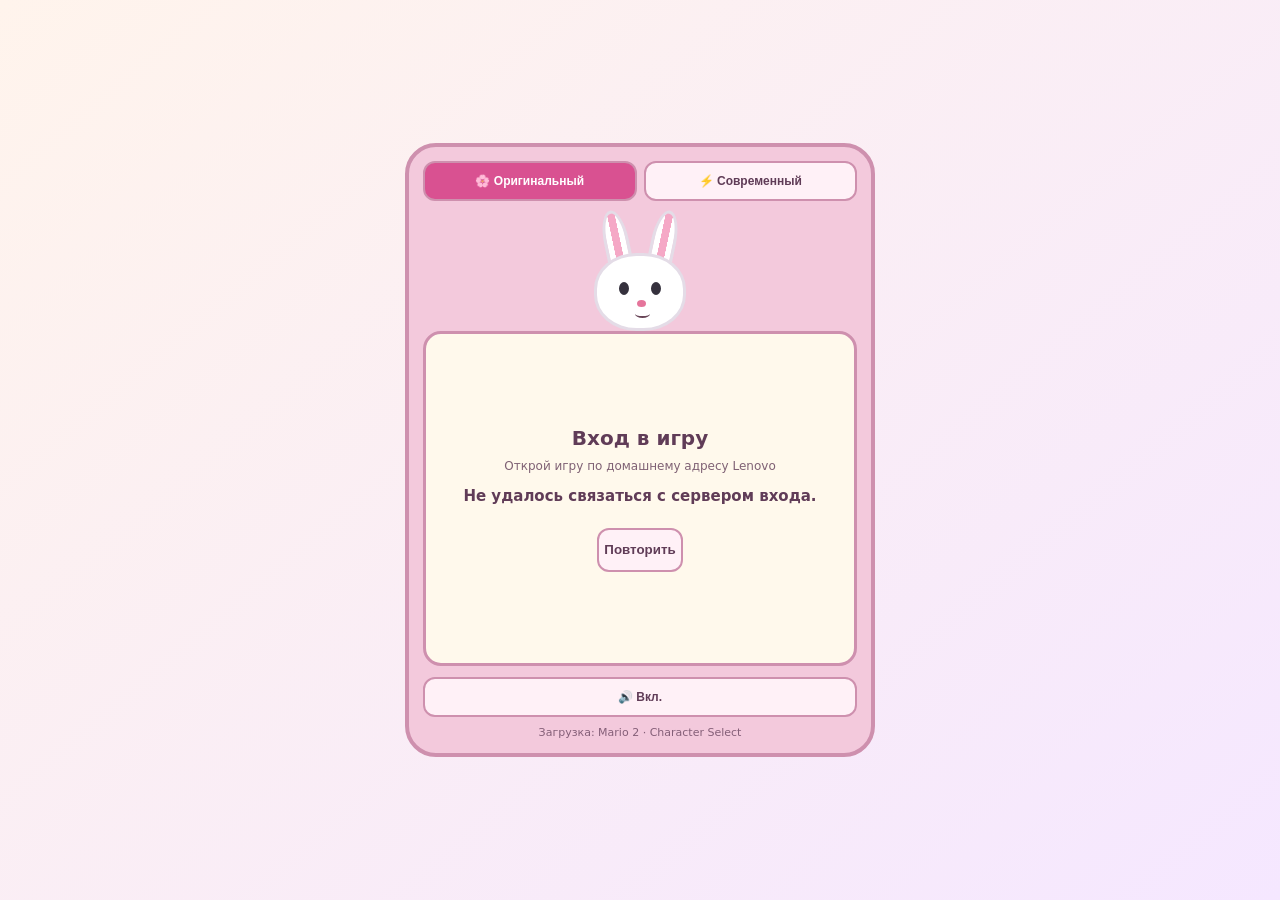
==== commit 72b31eaa: "Add private parent dashboard with activity time, calendar and learning progress" ====
--- a/index.html
+++ b/index.html
@@ -1,4 +1,4 @@
-<!doctype html><html lang="ru"><head><meta charset="utf-8"><meta name="viewport" content="width=device-width,initial-scale=1,viewport-fit=cover"><title>Умный зайчик</title><link rel="stylesheet" href="styles.css?v=mario-secrets-world2-20261122"></head><body>
+<!doctype html><html lang="ru"><head><meta charset="utf-8"><meta name="viewport" content="width=device-width,initial-scale=1,viewport-fit=cover"><title>Умный зайчик</title><link rel="stylesheet" href="styles.css?v=parent-reports-20261124"></head><body>
 <main class="console auth-required" id="app">
  <div class="theme-bar"><button data-theme="original" class="selected">🌸 Оригинальный</button><button data-theme="modern">⚡ Современный</button><button data-theme="mario" id="mario-theme" hidden>🍄 Марио</button></div>
  <div class="nes-controls" id="nes-controls" hidden>
@@ -32,4 +32,4 @@
  <section class="display" aria-live="polite"><div class="stats" id="stats" hidden><span id="counter"></span><span id="score"></span></div><div class="progress" id="progress" hidden><div id="progress-fill"></div></div><h1 id="heading">🐰 Умный зайчик</h1><p class="hint" id="hint">Выбери игру!</p><div class="digits" id="digits" hidden></div><p class="message" id="message">Готов играть?</p><table class="school-table" id="school-table" hidden></table><div class="game-grid" id="game-menu"></div><div id="math-modes" hidden><div class="game-grid" id="math-games"></div><button id="math-modes-back" type="button" class="wide">← Предметы</button></div><div id="school-menu" hidden></div><div id="math-menu" hidden><div class="math-lengths" id="math-lengths" role="group" aria-label="Количество заданий"></div><button type="button" id="math-back" class="wide">← Математика</button></div><div id="russian-menu" hidden></div><div id="player-panel" hidden></div><p id="russian-detail" class="hint" hidden></p><div class="answers" id="answers" hidden></div><div class="keypad" id="keypad" hidden></div><div id="finished" hidden><button id="replay" class="wide">🎮 Играть ещё</button><button id="round-album" class="wide" hidden>📒 Мой альбом</button></div>
  <div id="settings" class="settings" hidden><label><input type="checkbox" id="auto-music" checked> Автоматический выбор музыки</label><label>Мелодия<select id="song"></select></label><label>🎵 Музыка <output id="music-value">35%</output><input type="range" id="music-volume" min="0" max="100" value="35"></label><label>✅ Сигналы заданий <output id="task-value">65%</output><input type="range" id="task-volume" min="0" max="100" value="65"></label><label>🔊 Эффекты <output id="fx-value">65%</output><input type="range" id="fx-volume" min="0" max="100" value="65"></label><label><input type="checkbox" id="enable-music" checked> Фоновая музыка</label><label><input type="checkbox" id="enable-victory" checked> Победная фанфара</label><button id="preview" class="wide">▶ Прослушать музыку</button><button id="test-victory" class="wide">🏆 Проверить фанфару</button><button id="settings-back" class="wide">← Назад</button></div>
  </section><nav class="toolbar player-nav" id="player-nav" aria-label="Профиль игрока" hidden><button id="choose-player">👤 Выбрать игрока</button><button id="open-album" hidden>📒 Мой альбом</button><button id="parent-settings" hidden>⚙️ Родителю</button><button id="logout-player" hidden>Выйти</button></nav><nav class="toolbar"><button id="home">⌂ Меню</button><button id="open-settings">🎵 Музыка</button><button id="mute">🔊 Вкл.</button></nav><p class="track-label" id="track-label">Готов к игре</p>
-<dialog id="nes-secret-dialog" class="nes-secret-dialog" aria-labelledby="nes-secret-title"><h2 id="nes-secret-title">📖 Секреты Марио</h2><p>Открывай секреты во время учебных раундов в первом и втором мирах. Здесь можно снова посмотреть найденные.</p><div id="nes-secret-list" class="nes-secret-list"></div><div id="nes-secret-viewer" hidden><canvas id="nes-secret-picture" width="256" height="240" aria-label="Показ секрета Марио"></canvas><p id="nes-secret-viewer-text" role="status"></p></div><button id="nes-secret-close" type="button">Закрыть</button></dialog></main><script src="app.js?v=mario-minutes-20261123" defer></script><script src="russian-curriculum.js" defer></script><script src="russian.js?v=profile-classes" defer></script><script src="school-curriculum.js?v=english-lessons-20261122" defer></script><script src="school.js?v=english-lessons-20261122" defer></script><script src="players.js?v=mario-minutes-20261123" defer></script><script src="mario-replay.js?v=mario-replay-clock-20261122" defer></script><script src="mario-manual.js?v=mario-minutes-20261123" defer></script></body></html>
+<dialog id="nes-secret-dialog" class="nes-secret-dialog" aria-labelledby="nes-secret-title"><h2 id="nes-secret-title">📖 Секреты Марио</h2><p>Открывай секреты во время учебных раундов в первом и втором мирах. Здесь можно снова посмотреть найденные.</p><div id="nes-secret-list" class="nes-secret-list"></div><div id="nes-secret-viewer" hidden><canvas id="nes-secret-picture" width="256" height="240" aria-label="Показ секрета Марио"></canvas><p id="nes-secret-viewer-text" role="status"></p></div><button id="nes-secret-close" type="button">Закрыть</button></dialog></main><script src="app.js?v=mario-minutes-20261123" defer></script><script src="russian-curriculum.js" defer></script><script src="russian.js?v=profile-classes" defer></script><script src="school-curriculum.js?v=english-lessons-20261122" defer></script><script src="school.js?v=english-lessons-20261122" defer></script><script src="players.js?v=parent-reports-20261124" defer></script><script src="mario-replay.js?v=mario-replay-clock-20261122" defer></script><script src="mario-manual.js?v=parent-reports-20261124" defer></script></body></html>
--- a/styles.css
+++ b/styles.css
@@ -670,3 +670,40 @@
 .mario-mission-subject summary {cursor:pointer;padding:8px 0;}
 
 #player-nav > .hint {grid-column:1 / -1;}
+
+.parent-reports {text-align:left;min-width:0;font-size:1rem;line-height:1.5;}
+.console:has(.parent-reports:not([hidden])) {width:min(100%,960px);}
+.console:has(.parent-reports:not([hidden])) .rabbit-zone,
+.console:has(.parent-reports:not([hidden])) #message:empty {display:none;}
+.console:has(.parent-reports:not([hidden])) .display {justify-content:flex-start;}
+#parent-report-open {grid-column:1 / -1;}
+.parent-reports h2 {font-size:1.25rem;margin:16px 0 10px;}
+.parent-reports h3 {font-size:1.1rem;margin:18px 0 8px;}
+.parent-reports p {margin:10px 0;overflow-wrap:anywhere;}
+.parent-reports select,.parent-reports input[type=month] {max-width:100%;padding:10px;border:2px solid var(--edge);border-radius:12px;background:var(--button);color:var(--text);font:inherit;}
+.parent-reports button {font-size:.95rem;min-height:44px;}
+.parent-reports button:disabled {opacity:.45;cursor:default;}
+.report-controls,.report-toggle,.report-tabs {display:flex;flex-wrap:wrap;gap:8px;align-items:center;}
+.report-controls {justify-content:space-between;margin-bottom:12px;}
+.report-tabs {display:grid;grid-template-columns:repeat(2,minmax(0,1fr));margin-bottom:12px;}
+.parent-reports button[aria-pressed=true] {background:var(--accent);color:white;}
+.report-cards {display:grid;grid-template-columns:repeat(2,minmax(0,1fr));gap:8px;}
+.report-card {background:var(--button);border:1px solid var(--edge);border-radius:14px;padding:12px;min-width:0;}
+.report-card span {display:block;font-size:.875rem;}
+.report-card strong {display:block;font-size:1.1rem;margin-top:4px;overflow-wrap:anywhere;}
+.parent-reports .report-note {font-size:.875rem;line-height:1.5;}
+.report-subject-row {display:flex;justify-content:space-between;gap:12px;padding:8px 0;border-bottom:1px solid var(--edge);}
+.report-session {padding:12px;border:1px solid var(--edge);border-radius:14px;background:var(--button);margin:10px 0;}
+.report-attention {font-weight:700;}
+.report-chart {display:flex;align-items:stretch;gap:4px;overflow-x:auto;padding:14px 0 8px;max-width:100%;}
+.parent-reports .report-bar {display:flex;flex-direction:column;align-items:center;gap:6px;flex:1 0 32px;max-width:58px;border:1px solid var(--edge);padding:4px 2px;min-height:174px;}
+.report-bar-track {display:flex;align-items:flex-end;justify-content:center;height:128px;width:100%;}
+.report-bar-track>span {display:block;background:var(--accent);width:75%;border-radius:6px 6px 0 0;min-height:2px;}
+.report-bar[aria-pressed=true] .report-bar-track>span {background:var(--panel);}
+.report-bar-day {font-size:.875rem;}
+.report-calendar {display:grid;grid-template-columns:repeat(7,minmax(0,1fr));gap:4px;margin:14px 0;}
+.report-calendar-label {text-align:center;font-size:.875rem;}
+.parent-reports .report-calendar-day {padding:6px 1px;min-width:0;display:flex;flex-direction:column;align-items:center;min-height:58px;}
+.report-calendar-day span,.report-calendar-day small {font-size:.875rem;overflow-wrap:anywhere;}
+.parent-reports li {margin:8px 0;}
+@media(max-width:360px){.report-card {padding:8px;}.report-calendar-day small {font-size:.8rem;}}
